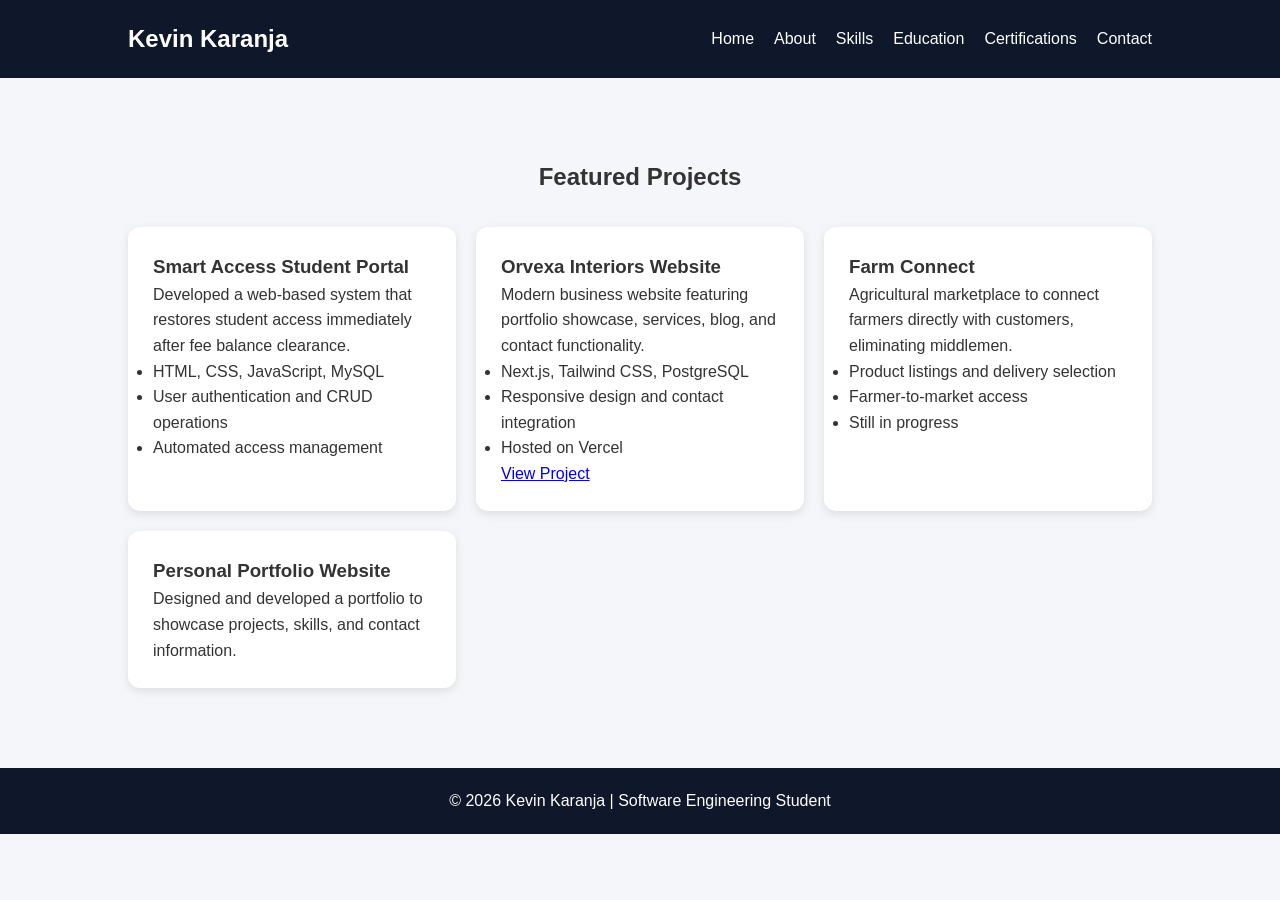
==== projects.html @ ef2b976b "Commit all changes" ====
<!DOCTYPE html>
<html lang="en">

<head>
    <meta charset="UTF-8">
    <meta name="viewport" content="width=device-width, initial-scale=1.0">
    <title>Projects | Kevin Karanja</title>
    <link rel="stylesheet" href="style.css">
</head>

<body>
    <header>
        <nav>
            <h2 class="logo">Kevin Karanja</h2>
            <ul>
                <li><a href="index.html">Home</a></li>
                <li><a href="about.html">About</a></li>
                <li><a href="skills.html">Skills</a></li>
                <li><a href="education.html">Education</a></li>
                <li><a href="certifications.html">Certifications</a></li>
                <li><a href="contact.html">Contact</a></li>
            </ul>
        </nav>
    </header>

    <main>
        <section>
            <h2>Featured Projects</h2>
            <div class="project-grid">
                <div class="project-card">
                    <h3>Smart Access Student Portal</h3>
                    <p>
                        Developed a web-based system that restores student access immediately after fee balance
                        clearance.
                    </p>
                    <ul>
                        <li>HTML, CSS, JavaScript, MySQL</li>
                        <li>User authentication and CRUD operations</li>
                        <li>Automated access management</li>
                    </ul>
                </div>
                <div class="project-card">
                    <h3>Orvexa Interiors Website</h3>
                    <p>
                        Modern business website featuring portfolio showcase, services, blog, and contact functionality.
                    </p>
                    <ul>
                        <li>Next.js, Tailwind CSS, PostgreSQL</li>
                        <li>Responsive design and contact integration</li>
                        <li>Hosted on Vercel</li>
                    </ul>
                    <a href="https://a-orvexa-git-main-karankevin86-6241s-projects.vercel.app/" target="_blank">View
                        Project</a>
                </div>
                <div class="project-card">
                    <h3>Farm Connect</h3>
                    <p>
                        Agricultural marketplace to connect farmers directly with customers, eliminating middlemen.
                    </p>
                    <ul>
                        <li>Product listings and delivery selection</li>
                        <li>Farmer-to-market access</li>
                        <li>Still in progress</li>
                    </ul>
                </div>
                <div class="project-card">
                    <h3>Personal Portfolio Website</h3>
                    <p>
                        Designed and developed a portfolio to showcase projects, skills, and contact information.
                    </p>
                </div>
            </div>
        </section>
    </main>

    <footer>
        <p>© 2026 Kevin Karanja | Software Engineering Student</p>
    </footer>
</body>

</html>
---- style.css ----
* {
    margin: 0;
    padding: 0;
    box-sizing: border-box;
    font-family: Arial, sans-serif;
}

body {
    background: #f4f6f9;
    color: #333;
    line-height: 1.6;
}

header {
    background: #0f172a;
    color: white;
    padding: 20px 10%;
}

.hero {
    text-align: center;
    min-height: calc(100vh - 120px);
    display: flex;
    flex-direction: column;
    justify-content: center;
    margin-top: 0;
}

nav {
    display: flex;
    justify-content: space-between;
    align-items: center;
}

nav ul {
    display: flex;
    list-style: none;
    gap: 20px;
}

nav a {
    color: white;
    text-decoration: none;
}

.logo {
    font-size: 1.5rem;
}

.hero h1 {
    font-size: 3rem;
}

.hero h3 {
    color: #60a5fa;
    margin: 10px 0;
}

.hero p {
    max-width: 600px;
    margin: auto;
}

.buttons {
    margin-top: 25px;
}

.btn {
    background: #2563eb;
    color: white;
    padding: 12px 24px;
    text-decoration: none;
    border-radius: 8px;
    margin-right: 10px;
}

.secondary {
    background: #475569;
}

section {
    padding: 80px 10%;
}

section h2 {
    text-align: center;
    margin-bottom: 30px;
}

.skills-grid,
.project-grid {
    display: grid;
    grid-template-columns: repeat(auto-fit, minmax(250px, 1fr));
    gap: 20px;
}

.card,
.project-card {
    background: white;
    padding: 25px;
    border-radius: 12px;
    box-shadow: 0 3px 10px rgba(0, 0, 0, 0.1);
}

#contact {
    text-align: center;
}

footer {
    text-align: center;
    padding: 20px;
    background: #0f172a;
    color: white;
}
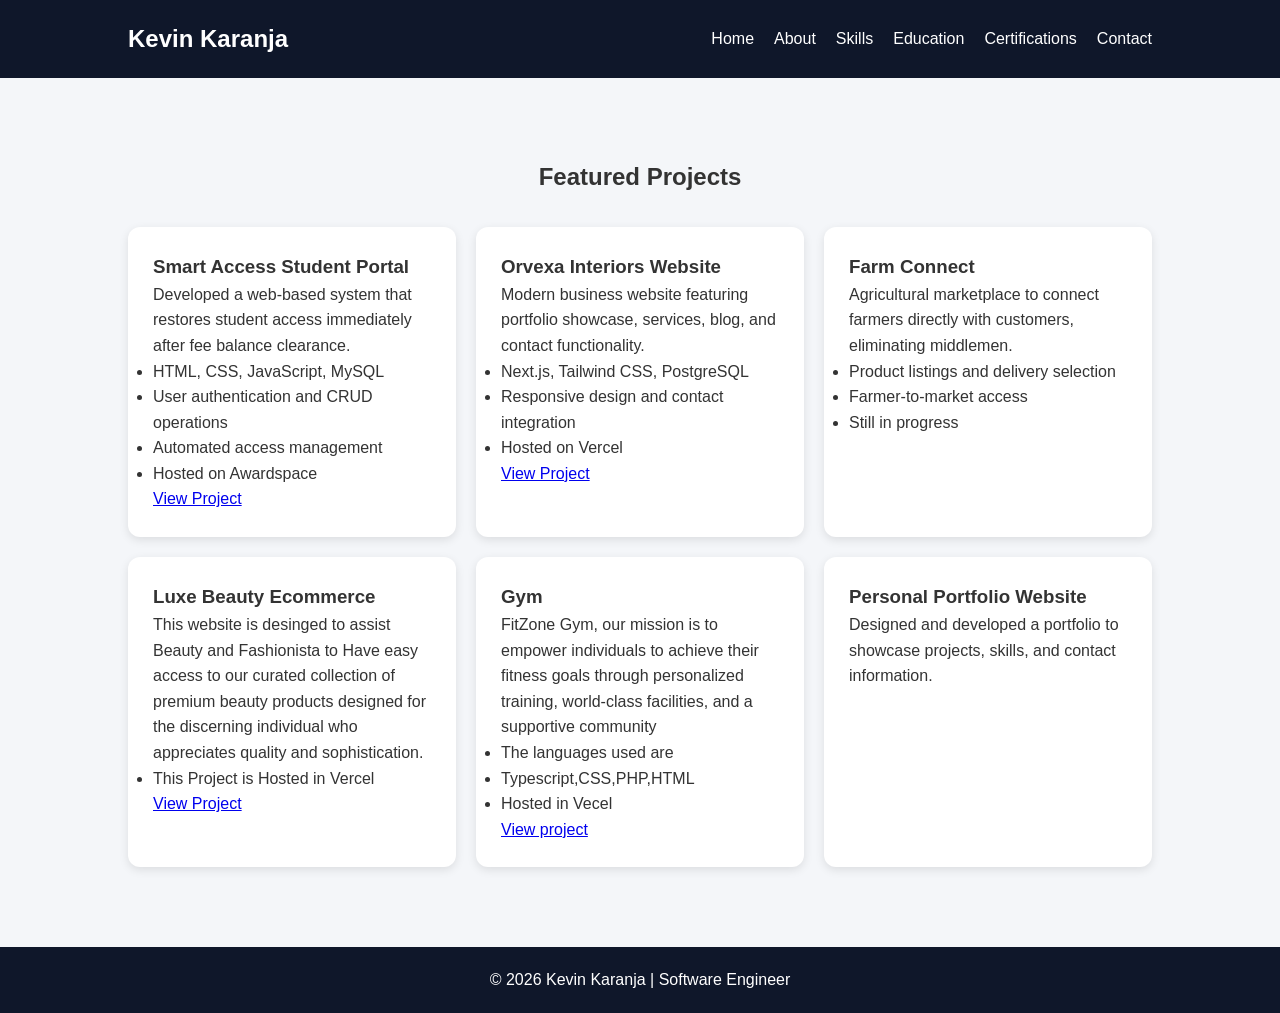
==== commit 377d32c0: "Add new projects and update footer title Added new project entries for Luxe Beauty Ecommerce and Gym" ====
--- a/projects.html
+++ b/projects.html
@@ -37,7 +37,9 @@
                         <li>HTML, CSS, JavaScript, MySQL</li>
                         <li>User authentication and CRUD operations</li>
                         <li>Automated access management</li>
+                        <li>Hosted on Awardspace</li>
                     </ul>
+                    <a href="https://smartaccessstudentportal.atwebpages.com/"target="_blank">View Project</a>
                 </div>
                 <div class="project-card">
                     <h3>Orvexa Interiors Website</h3>
@@ -64,6 +66,24 @@
                     </ul>
                 </div>
                 <div class="project-card">
+                    <h3>Luxe Beauty Ecommerce</h3>
+                    <p>This website is desinged to assist Beauty and Fashionista to Have easy access to our curated collection of premium beauty products designed for the discerning individual who appreciates quality and sophistication.</p>
+                <ul>
+                        <li>This Project is Hosted in Vercel</li>
+                    </ul>
+                    <a href="https://v0-luxury-beauty-ecommerce-liard.vercel.app/"target="_blank">View Project</a>
+                </div>
+                <div class="project-card">
+                    <h3>Gym</h3>
+                    <p>FitZone Gym, our mission is to empower individuals to achieve their fitness goals through personalized training, world-class facilities, and a supportive community</p>
+                <ul>
+                    <li>The languages used are</li>
+                    <li>Typescript,CSS,PHP,HTML</li>
+                    <li>Hosted in Vecel</li>
+                </ul>
+                    <a href="https://gym-nine-ruby.vercel.app/"target="-blank">View project</a>
+                </div>
+                <div class="project-card">
                     <h3>Personal Portfolio Website</h3>
                     <p>
                         Designed and developed a portfolio to showcase projects, skills, and contact information.
@@ -74,8 +94,8 @@
     </main>
 
     <footer>
-        <p>© 2026 Kevin Karanja | Software Engineering Student</p>
+        <p>© 2026 Kevin Karanja | Software Engineer</p>
     </footer>
 </body>
 
-</html>+</html>
--- a/style.css
+++ b/style.css
@@ -24,6 +24,35 @@
     flex-direction: column;
     justify-content: center;
     margin-top: 0;
+}
+
+.hero-title {
+    display: flex;
+    align-items: center;
+    justify-content: center;
+    gap: 24px;
+    flex-wrap: wrap;
+    margin-bottom: 20px;
+}
+
+.profile-pic {
+    width: 120px;
+    height: 120px;
+    border-radius: 50%;
+    object-fit: cover;
+    border: 3px solid #60a5fa;
+    background: white;
+}
+
+@media (max-width: 640px) {
+    .hero-title {
+        flex-direction: column;
+    }
+
+    .profile-pic {
+        width: 100px;
+        height: 100px;
+    }
 }
 
 nav {
